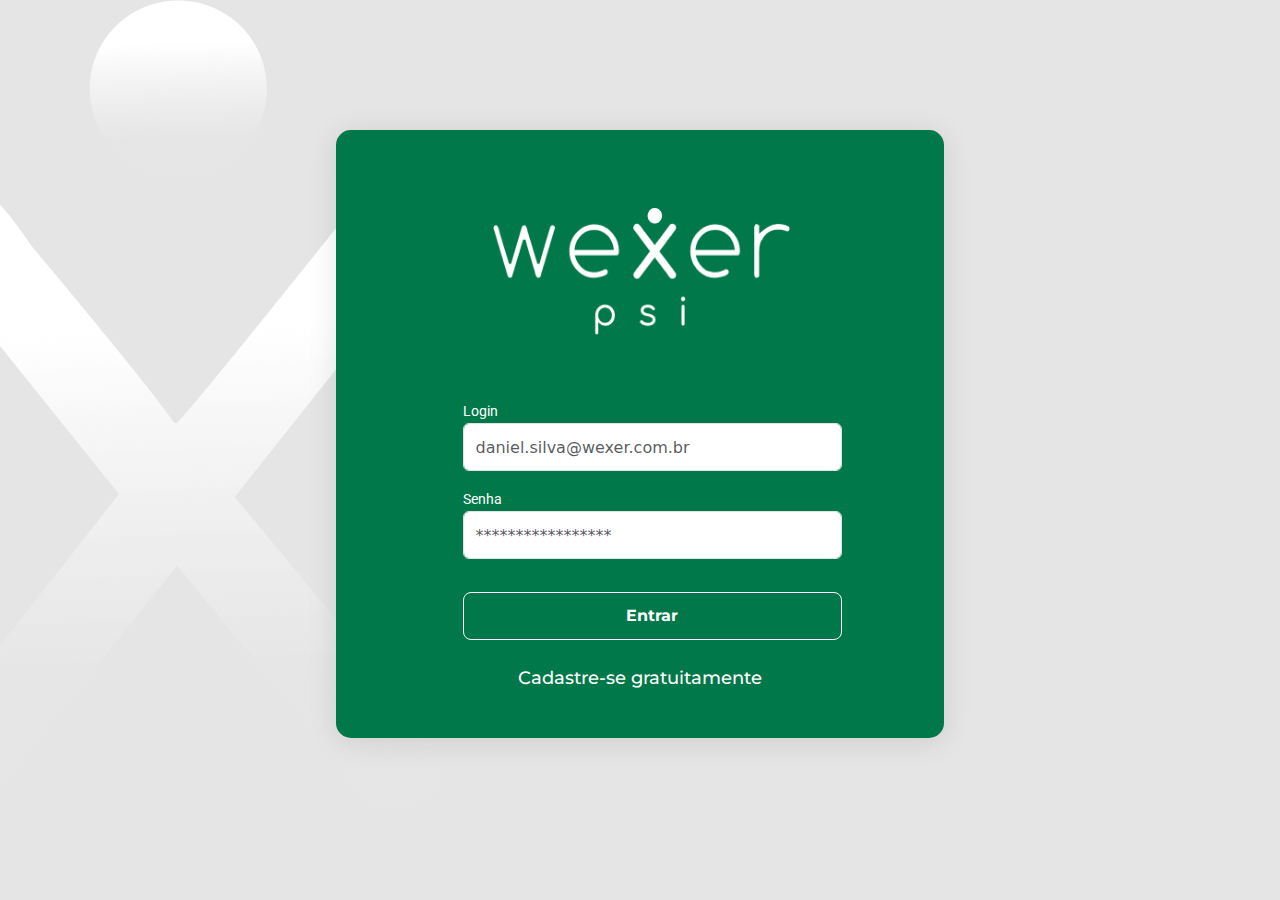
==== index.html @ e56c5f70 "first commit" ====
<!DOCTYPE html>
<html lang="pt-br">
<head>
    <meta charset="UTF-8">
    <meta http-equiv="X-UA-Compatible" content="IE=edge">
    <meta name="viewport" content="width=device-width, initial-scale=1.0">
    <link href="https://fonts.googleapis.com/css2?family=Montserrat:wght@400;500;600;700&amp;family=Source+Code+Pro:wght@300&amp;display=swap" rel="stylesheet">
    <link href="https://fonts.googleapis.com/css2?family=Roboto:wght@100;300;400;500;700&amp;family=Spectral:wght@700&amp;display=swap" rel="stylesheet">
    <link rel="stylesheet" href="https://cdn.jsdelivr.net/npm/bootstrap@5.3.0-alpha3/dist/css/bootstrap.min.css">
    <link rel="stylesheet" href="./style/style.css">
    <title>Wexer</title>
</head>
<body class="d-flex body-login">
     
    <div class="container login">
        <div class="col ">
            <div class="row ">
                <img src="./image/logo-wexer.png" alt="Logo Wexer" class="logo-wexer ">
            </div>
            <div class="row ">
                <form class="form-login">
                    <div class="mb-3 ">
                      <label for="login-email" class="form-label">Login</label>
                      <input type="email" class="form-control input-login" id="login-email" placeholder="daniel.silva@wexer.com.br" required>
                    </div>
                    <div>
                      <label for="login-password" class="form-label">Senha</label>
                      <input type="password" class="form-control input-login" id="exampleInputPassword1" placeholder="*****************" required>
                    </div>
                    <button type="submit" class="btn btn-primary ">Entrar</button>
                  </form>
            </div>
        </div>
        <div class="row ">
            <a href="./cadastro.html" class="link-cadastro">Cadastre-se gratuitamente</a>
        </div>
    </div>
</body>
</html>
---- style/style.css ----
.body-login{ /*Estilo do background das telas de login e cadastro*/
    background-image: url("./image-css/logo-back.png");
    background-repeat: no-repeat;
    background-color: #E5E5E5;
 } 

/*Inicio do estilo da tela de login*/
.login{
    width: 38rem;
    height: 38rem;
    background-color: #017849;
    justify-items: center;
    margin-top: 8.125rem;
    border-radius: 0.938rem;
    box-shadow: 0px 4px 30px rgba(0, 0, 0, 0.1);
}

.logo-wexer{
    width: 20.064rem;
    height: 7.964rem;
    margin-top: 4.844rem;
    margin-left: 9.031rem;
    margin-right: 8.905rem;
}

.form-login{
    margin-top: 4.036rem;

}
.form-login label{
    margin-left: 7.156rem;
    color: #ffffff;
    font-family: 'Roboto';
    margin-bottom: 0;
    font-size: 14px;
    font-weight: 400;
}

.input-login{
    width: 23.69rem;
    height: 2.995rem;
    margin-left: 7.156rem;
}

.form-login .btn-primary{
    width: 23.69rem;
    height: 3rem;
    border-radius: 0.50rem;
    border-color: #ffffff;
    text-align: center;
    margin-left: 7.156rem;
    margin-top: 2.031rem;
    background: #017849;
    font-family: 'montserrat';
    font-size: 1rem;
    font-weight: bold;
}

.form-login button:hover{
    background: #017849;
    border-color: #ffffff;
    filter: drop-shadow(0px 4px 30px rgba(0, 0, 0, 0.1));
}

.link-cadastro{
    color: #ffffff;
    font-family: 'montserrat';
    font-size: 1.125rem;
    font-weight: 500;
    text-decoration: none;
    text-align: center;
    margin-top: 1.625rem;
    line-height: 1.35;
}

/*Final do estilo da tela de login*/
/*Incio do estilo da tela de cadastro*/
.cadastro{
    width: 32.5rem;
    height: 29.125rem;
    margin-top: 6rem;
    background-color: #ffffff;
    border-radius: 0.938rem;
}
.logo-cadastro img{
    width: 11.362rem;
    height: 2.516rem;
    margin-top: 2.688rem;
    margin-left: 10.56rem;
    margin-right: 10.563rem;
    padding: 0;
}

.titulo-cadastro h2{
    margin: 0;
    margin-top: 1.609rem;
    text-align: center;
    font-family: 'Montserrat';
    font-size: 1.125rem;
    font-weight: 500;
    line-height: 1.371rem;
    color: #00995D;
}
.titulo-cadastro h3{
    margin-top: 0.38rem;
    margin-bottom: 1.625rem;
    text-align: center;
    font-family: 'Montserrat';
    font-size: 1rem;
    font-weight: 400;
    line-height: 1.7rem;
    color: #00995D;
}

.form-cadastro label{
    margin-left: 4.375rem;
    color: #6F6F6E;
    font-family: 'Roboto';
    margin-bottom: 0;
    font-size: 14px;
    font-weight: 400;
}

.input-cadastro{
    width: 23.69rem;
    height: 2.995rem;
    margin-left: 4.375rem;
    border: 1px;
    border-color: #BDBDBD;
    border-style: solid;
    border-radius: 0.50rem;
}

.form-cadastro .btn-primary{
    margin-right: 4.375rem;
    margin-left: 16.063rem;
    margin-top: 2.188rem;
    width: 12rem;
    height: 3rem;
    background: #00995D;
    box-shadow: 0px 4px 2px rgba(0, 0, 0, 0.15);
    border-radius: 0.50rem;
    border-style: none;
    font-family: 'Montserrat';
    font-style: normal;
    font-weight: 700;
    font-size: 1rem;
    line-height: 1.25rem;
    
}

.form-cadastro .fa-arrow-right{
    margin-left: 0.813rem;
}

.form-cadastro .btn-primary:hover{
    background: #017849;
}
/*Final do estilo da tela de cadastro*/
/*Incio do estilo da tela de cadastro da senha*/

.cadastro-senha{
    width: 32.5rem;
    height: 33.375rem;
    background: #ffffff;
    margin-top: 6.125rem;
    margin-left: 28.75rem;
    border-radius: 1rem;
}

.form-cadastro ul{
    list-style-type: none;
    margin-top: 1.145rem;
    margin-left: 4.375rem;
    padding: 0;
}

.form-cadastro span{
    color: #eb5757;
}

#btn-senha{
    margin-top: 0;
}
/*Final do estilo da tela de cadastro da senha*/
/*Inicio do estilo da tela home*/

.header-home{
    width: 100%;
    height: 5.063rem;
    margin: 0;
    background-color: #ffffff;
    filter: drop-shadow(0px 4px 4px rgba(0, 0, 0, 0.25));
    padding: 0;
}

.navbar{
    height: 5rem;
    padding: 0;
}

.logo-header{
    height: 5rem;
    width: 5rem;
    background: #FFFFFF;
    box-shadow: 0px 4px 20px rgba(0, 0, 0, 0.1);
    margin: 0;
}

.logo-header img{
    height: 44.33px;
}

.dropdown-menu{
    width: 200px;
    margin-right: 20px;
}


.btn-logout{
    color: #00995D;
    font-size: 1.5rem;
}
.btn-logout:hover{
    color: #00995D;
}

.btn-check:checked + .btn, .btn.active, .btn.show, .btn:first-child:active, :not(.btn-check) + .btn:active{
    border: 0;
    color: #00995D;
}

.titulo-home{
    font-family: 'Comfortaa';
    font-style: normal;
    font-size: 24px;
    font-weight: 400;
    line-height: 27px;
    margin-top: 1rem;
    margin-left: 8rem;
    
}

.bg-tabela{
    margin-top: 0.5rem;
    margin-left: 8rem;
    width: 100rem;
    min-height: 34rem;
    background-color: #ffffff;
    border-radius: 1rem;
}

.bg-home{
    background-color: #E5E5E5;
    height:100%;
}

.btn-adicionar-paciente{
    background-color: #017849;
    border-radius: 30px;
    width: 12.3rem;
    height: 3.25rem;
    color: #ffffff;
    border-style: none;
    margin-top: 1.5rem;
    margin-left: 1.5rem;
}
.input-filtrar{
    width: 504px;
}
.filtrar{
    width: 23.69rem;
    height: 3rem;
    border-top-left-radius: 24px;
    border-bottom-left-radius: 24px;
    margin: 0;
}

.btn-filtrar{
    width: 7.81rem;
    height: 3rem;
    border-top-right-radius: 24px;
    border-bottom-right-radius: 24px;
    border-style: none;
    background-color: #00995D;
    color: #ffffff;
    margin-right: 24px;
}

.titulo-tabela h4{
    font-family: 'Montserrat';
    font-style: normal;
    font-weight: 400;
    font-size: 16px;
    line-height: 20px;
    color: #2F80ED;
    padding: 13px;
    margin: 0;
}

.input-group{
    margin-right: 1.5rem;
}

.titulo-modal{
    font-family: 'Montserrat';
    font-weight: 700;
    font-size: 24px;
    color: #00995D;
    margin-top: 1.5rem;
    margin-bottom: 1.5rem;
}

.tam-form{
    width: 327px;
    height: 70px;
    margin-right: 1.5rem;
    margin-top: 1rem;
    margin-bottom: 1rem;
}

.tam-form label{
    font-family: 'Roboto';
    font-size: 14px;
    font-weight: 400;
    color: #4f4f4f;
}

.tam-form input{
    width: 327px;
    padding-top: 6px;
    padding-bottom: 6px;
    border-radius: 0.5rem;
    border: 1px solid #BDBDBD;
}
.tam-form select{
    width: 327px;
    border: 1px solid #BDBDBD;
}

.btn-cancelar{
    background-color: none;
    border: none;
    font-size: 16px;
    font-family: 'Comfortaa';
    font-weight: 700;
    color: #616161;
}

.btn-criar{
    height: 48px;
    width: 147px;
    border-radius: 0.5rem;
    background-color:#00995D;
    color: #FFFFFF;
}

.btn-criar:hover{
    background-color: #017849;
    color: #FFFFFF;
}

.fa-circle-xmark{
    font-size: 24px;
    color: #000000;
    margin-right: 26px;
    margin-top: 26px;
}

.btn-closed{
    border: none;
    background-color: transparent;
}

/*Final do estilo da tela de cadastro da senha*/
/*Inicio do estilo da tela home*/

.header-prontuario{

    flex-direction: column;
}

.titulo-prontuario{
    margin-top: 2rem;
    margin-left: 8.5rem;
    font-family: 'Comfortaa';
    font-style: normal;
    font-weight: 400;
    font-size: 24px;
    line-height: 27px;
}

.resumo-paciente{
    width: 21.25rem;
    height: 21.88rem;
    background-color: #FFFFFF;
    box-shadow: 1px 1px 5px rgba(0, 0, 0, 0.1);
    border: 1px solid #E0E0E0;
    border-radius: 0.5rem;
    margin-left: 138px;
}

.resumo-paciente h4{
    font-family: 'Montserrat';
    font-style: normal;
    font-weight: 500;
    font-size: 18px;
    line-height: 22px;
    color: #212121;
}

.resumo-paciente h5{
    font-family: 'Montserrat';
    font-style: normal;
    font-weight: 400;
    font-size: 16px;
    color: #00995D;
}

.resumo-paciente span{
    font-family: 'Montserrat';
    font-style: normal;
    font-weight: 400;
    font-size: 16px;
    color: #616161;
    margin-left: 1.25rem;
}

.resumo-sessao{
    width: 57.75rem;
    height: 5rem;
    background-color: #FFFFFF;
    border: 1px solid #E0E0E0;
    box-shadow: 1px 1px 5px rgba(0, 0, 0, 0.1);
    border-radius: 8px;
    margin-left: 1.5rem;
}

.btn-sessao{
    border: none;
    background-color: transparent;
}
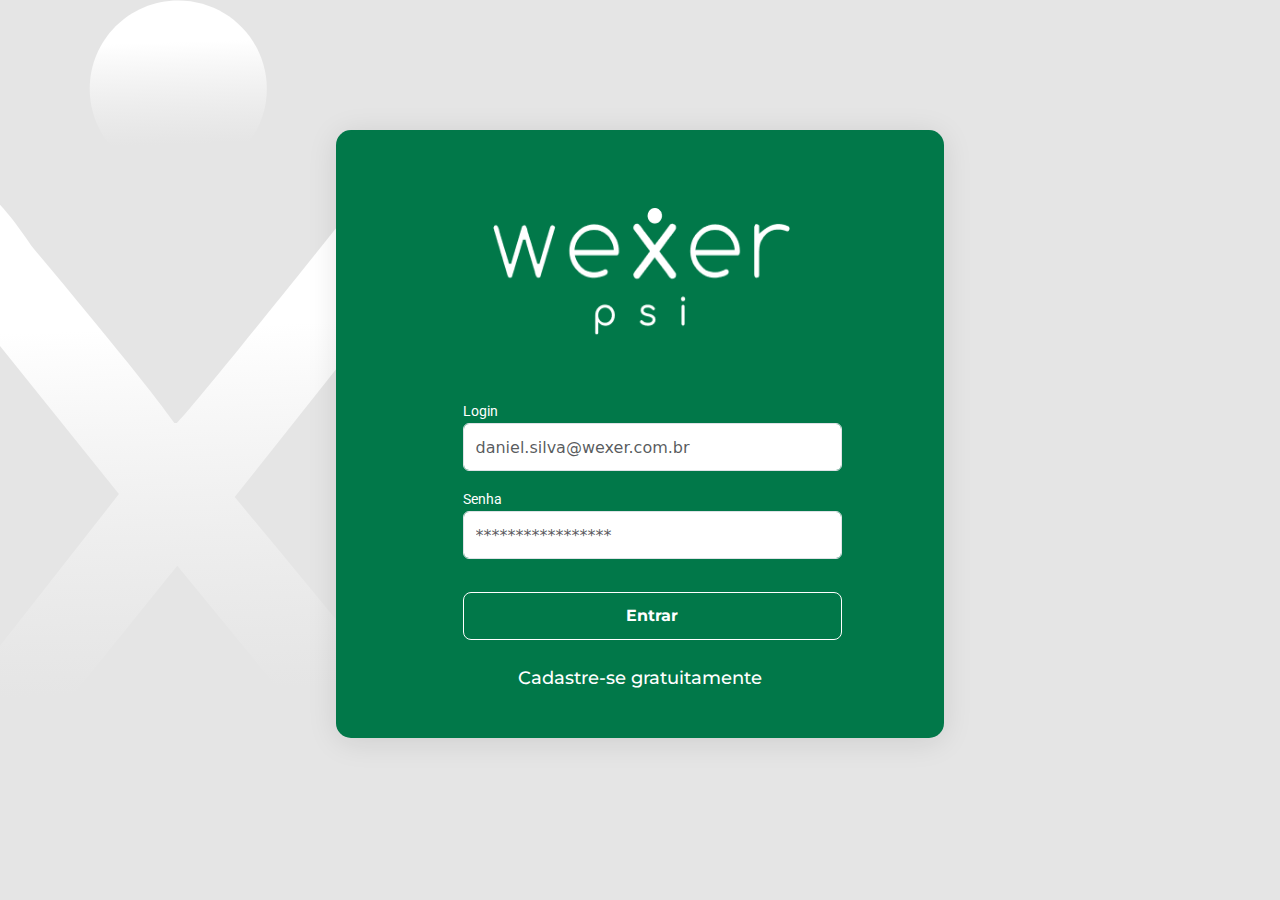
==== commit 56f6fb5a: "Começo da implantação do javascript" ====
--- a/index.html
+++ b/index.html
@@ -18,16 +18,16 @@
                 <img src="./image/logo-wexer.png" alt="Logo Wexer" class="logo-wexer ">
             </div>
             <div class="row ">
-                <form class="form-login">
+                <form class="form-login" id="form-login">
                     <div class="mb-3 ">
                       <label for="login-email" class="form-label">Login</label>
-                      <input type="email" class="form-control input-login" id="login-email" placeholder="daniel.silva@wexer.com.br" required>
+                      <input type="email" class="form-control input-login" id="email-input" placeholder="daniel.silva@wexer.com.br" required>
                     </div>
                     <div>
                       <label for="login-password" class="form-label">Senha</label>
-                      <input type="password" class="form-control input-login" id="exampleInputPassword1" placeholder="*****************" required>
+                      <input type="password" class="form-control input-login" id="password-input" placeholder="*****************" required>
                     </div>
-                    <button type="submit" class="btn btn-primary ">Entrar</button>
+                    <button type="submit" class="btn btn-primary">Entrar</button>
                   </form>
             </div>
         </div>
@@ -35,5 +35,6 @@
             <a href="./cadastro.html" class="link-cadastro">Cadastre-se gratuitamente</a>
         </div>
     </div>
+    <script src="./js/index.js"></script>
 </body>
 </html>--- a/style/style.css
+++ b/style/style.css
@@ -1,5 +1,5 @@
 .body-login{ /*Estilo do background das telas de login e cadastro*/
-    background-image: url("./image-css/logo-back.png");
+    background-image: url("./image-css/logo-bg.svg");
     background-repeat: no-repeat;
     background-color: #E5E5E5;
  } 
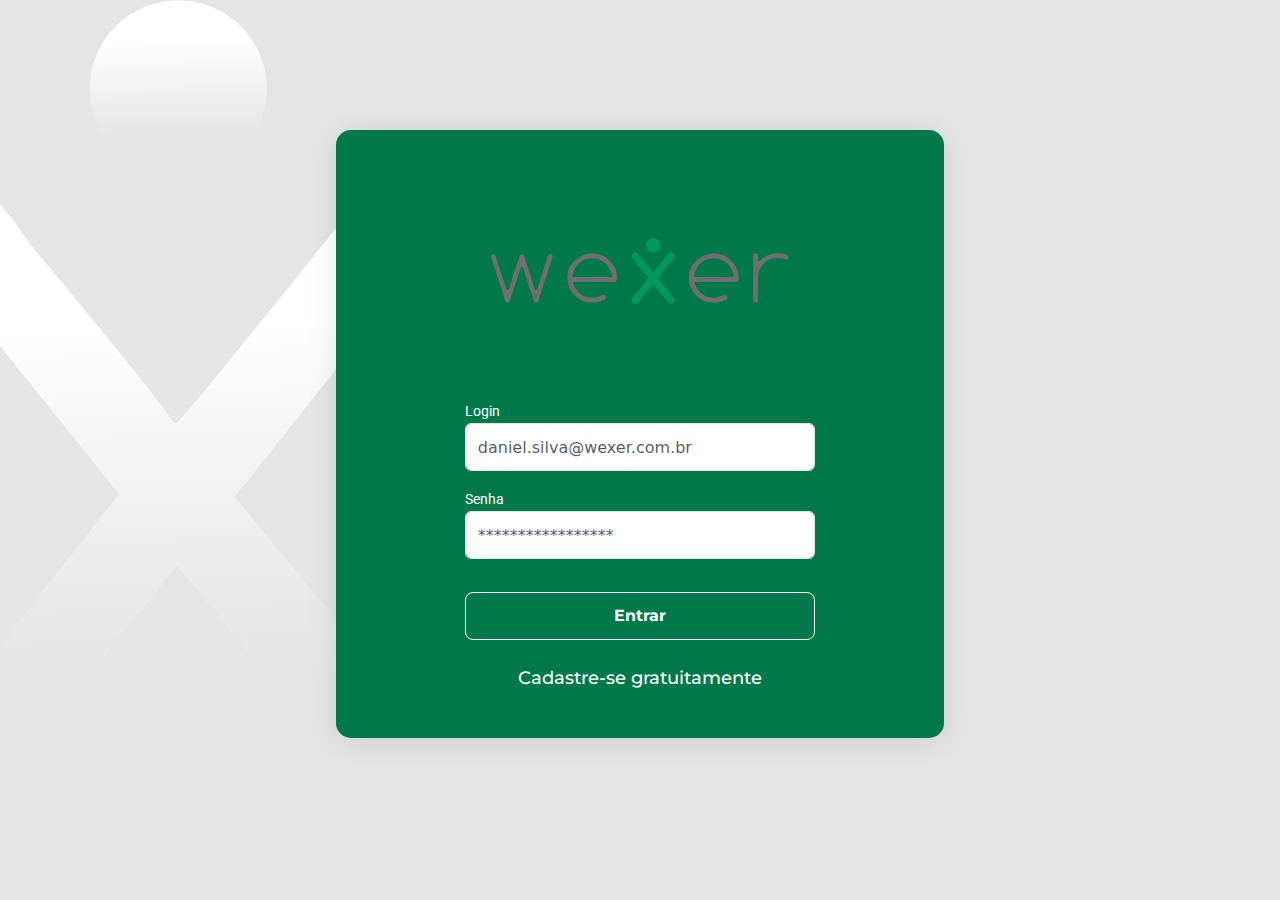
==== commit 47bd6d33: "Changes in Javascript" ====
--- a/index.html
+++ b/index.html
@@ -12,29 +12,37 @@
 </head>
 <body class="d-flex body-login">
      
-    <div class="container login">
-        <div class="col ">
-            <div class="row ">
-                <img src="./image/logo-wexer.png" alt="Logo Wexer" class="logo-wexer ">
-            </div>
-            <div class="row ">
-                <form class="form-login" id="form-login">
-                    <div class="mb-3 ">
-                      <label for="login-email" class="form-label">Login</label>
-                      <input type="email" class="form-control input-login" id="email-input" placeholder="daniel.silva@wexer.com.br" required>
-                    </div>
-                    <div>
-                      <label for="login-password" class="form-label">Senha</label>
-                      <input type="password" class="form-control input-login" id="password-input" placeholder="*****************" required>
-                    </div>
+    <div class="container-fluid login">
+        <div class="col">
+          <div class="row d-flex justify-content-center">
+            <img src="./image/logo-test.svg" alt="Logo Wexer" class="logo-wexer">
+          </div>
+          <div class="row d-flex justify-content-center form-center">
+            <form class="form-login " id="form-login">
+                <div class="row mb-3 d-flex justify-content-center">
+                  <div class="col p-0">
+                  <label for="login-email" class="form-label">Login</label>
+                  <input type="email" class="form-control input-login" id="email-input" placeholder="daniel.silva@wexer.com.br" required>
+                  </div>
+                </div>
+                <div class="row d-flex justify-content-center">
+                    <div class="col p-0">
+                  <label for="login-password" class="">Senha</label>
+                  <input type="password" class="form-control input-login" id="password-input" placeholder="*****************" required>
+                </div>
+                </div>
+                <div class="row justify-content-center">
                     <button type="submit" class="btn btn-primary">Entrar</button>
-                  </form>
-            </div>
+                </div>
+              </form>
         </div>
-        <div class="row ">
-            <a href="./cadastro.html" class="link-cadastro">Cadastre-se gratuitamente</a>
         </div>
-    </div>
+        <div class="row mb-5">
+          <a href="./cadastro.html" class="link-cadastro">Cadastre-se gratuitamente</a>
+        </div>
+      </div>
+      
+      
     <script src="./js/index.js"></script>
 </body>
 </html>--- a/style/style.css
+++ b/style/style.css
@@ -6,29 +6,29 @@
 
 /*Inicio do estilo da tela de login*/
 .login{
-    width: 38rem;
-    height: 38rem;
+    max-width: 38rem;
+    max-height: 38rem;
     background-color: #017849;
-    justify-items: center;
     margin-top: 8.125rem;
     border-radius: 0.938rem;
     box-shadow: 0px 4px 30px rgba(0, 0, 0, 0.1);
 }
 
 .logo-wexer{
-    width: 20.064rem;
+    max-width: 20.064rem;
     height: 7.964rem;
     margin-top: 4.844rem;
-    margin-left: 9.031rem;
-    margin-right: 8.905rem;
-}
-
+
+}
+.form-center{
+    margin-left: 20%;
+    margin-right: 20%;
+}
 .form-login{
     margin-top: 4.036rem;
 
 }
 .form-login label{
-    margin-left: 7.156rem;
     color: #ffffff;
     font-family: 'Roboto';
     margin-bottom: 0;
@@ -36,19 +36,20 @@
     font-weight: 400;
 }
 
+
 .input-login{
-    width: 23.69rem;
-    height: 2.995rem;
-    margin-left: 7.156rem;
+max-width: 23.69rem; 
+height: 2.995rem;
+
 }
 
 .form-login .btn-primary{
-    width: 23.69rem;
+    max-width: 23.69rem;
     height: 3rem;
     border-radius: 0.50rem;
     border-color: #ffffff;
     text-align: center;
-    margin-left: 7.156rem;
+    /* margin-left: 7.156rem; */
     margin-top: 2.031rem;
     background: #017849;
     font-family: 'montserrat';
@@ -76,8 +77,8 @@
 /*Final do estilo da tela de login*/
 /*Incio do estilo da tela de cadastro*/
 .cadastro{
-    width: 32.5rem;
-    height: 29.125rem;
+    max-width: 32.5rem;
+    max-height: 29.125rem;
     margin-top: 6rem;
     background-color: #ffffff;
     border-radius: 0.938rem;
@@ -86,11 +87,13 @@
     width: 11.362rem;
     height: 2.516rem;
     margin-top: 2.688rem;
-    margin-left: 10.56rem;
-    margin-right: 10.563rem;
     padding: 0;
 }
 
+.form-center-cadastro{
+    margin-left: 13%;
+    margin-right: 13%;
+}
 .titulo-cadastro h2{
     margin: 0;
     margin-top: 1.609rem;
@@ -113,7 +116,7 @@
 }
 
 .form-cadastro label{
-    margin-left: 4.375rem;
+    /* margin-left: 13.5%; */
     color: #6F6F6E;
     font-family: 'Roboto';
     margin-bottom: 0;
@@ -122,9 +125,10 @@
 }
 
 .input-cadastro{
-    width: 23.69rem;
+    max-width: 23.69rem;
     height: 2.995rem;
-    margin-left: 4.375rem;
+    /* margin-left: 13.5%; */
+    /* margin-right: 13.5%; */
     border: 1px;
     border-color: #BDBDBD;
     border-style: solid;
@@ -132,8 +136,8 @@
 }
 
 .form-cadastro .btn-primary{
-    margin-right: 4.375rem;
-    margin-left: 16.063rem;
+    /* margin-right: 13.5%; */
+    /* margin-left: 16.063rem; */
     margin-top: 2.188rem;
     width: 12rem;
     height: 3rem;
@@ -160,19 +164,21 @@
 /*Incio do estilo da tela de cadastro da senha*/
 
 .cadastro-senha{
-    width: 32.5rem;
-    height: 33.375rem;
+    max-width: 32.5rem;
+    max-height: 33.375rem;
     background: #ffffff;
     margin-top: 6.125rem;
-    margin-left: 28.75rem;
+   
     border-radius: 1rem;
 }
 
 .form-cadastro ul{
     list-style-type: none;
-    margin-top: 1.145rem;
-    margin-left: 4.375rem;
+    /* margin-top: 1.145rem; */
+    /* margin-left: 4.375rem; */
     padding: 0;
+    font-size: 14px;
+    font-family: 'montserrat';
 }
 
 .form-cadastro span{
@@ -212,10 +218,36 @@
 }
 
 .dropdown-menu{
-    width: 200px;
+    width: 279px;
+    height: 124px;
     margin-right: 20px;
-}
-
+    border-radius: 16px;
+    font-family: 'confortaa';
+    font-size: 14px;
+    font-weight: 400;
+    color: #000000;
+}
+
+.btn-sair{
+    height:auto;
+    width: 100%;
+    border-radius: 16px;
+}
+.btn-sair:hover{
+    background-color: #FFFFFF;
+}
+.vw-email{
+    background: linear-gradient(358.25deg, rgba(229, 229, 229, 0.68) 19.64%, #FFFFFF 75.78%);
+    height: 58px;
+    border-top-right-radius: 16px;
+    border-top-left-radius: 16px;
+    padding-left: 15px;
+}
+
+#emailUser{
+    font-size: 12px;
+    font-family: 'montserrat';
+}
 
 .btn-logout{
     color: #00995D;
@@ -237,22 +269,20 @@
     font-weight: 400;
     line-height: 27px;
     margin-top: 1rem;
-    margin-left: 8rem;
+    margin-left: 8%;
     
 }
 
 .bg-tabela{
-    margin-top: 0.5rem;
-    margin-left: 8rem;
-    width: 100rem;
-    min-height: 34rem;
+    max-width: 100rem;
     background-color: #ffffff;
     border-radius: 1rem;
 }
 
 .bg-home{
     background-color: #E5E5E5;
-    height:100%;
+    height:auto;
+    width: auto;
 }
 
 .btn-adicionar-paciente{
@@ -266,7 +296,7 @@
     margin-left: 1.5rem;
 }
 .input-filtrar{
-    width: 504px;
+    max-width: 504px;
 }
 .filtrar{
     width: 23.69rem;
@@ -287,6 +317,11 @@
     margin-right: 24px;
 }
 
+.titulo-tabela{
+    height: 47px;
+}
+
+
 .titulo-tabela h4{
     font-family: 'Montserrat';
     font-style: normal;
@@ -397,7 +432,6 @@
     box-shadow: 1px 1px 5px rgba(0, 0, 0, 0.1);
     border: 1px solid #E0E0E0;
     border-radius: 0.5rem;
-    margin-left: 138px;
 }
 
 .resumo-paciente h4{
@@ -426,17 +460,84 @@
     margin-left: 1.25rem;
 }
 
-.resumo-sessao{
-    width: 57.75rem;
+ .resumo-sessao{
+    width: 100%;
     height: 5rem;
     background-color: #FFFFFF;
     border: 1px solid #E0E0E0;
     box-shadow: 1px 1px 5px rgba(0, 0, 0, 0.1);
     border-radius: 8px;
-    margin-left: 1.5rem;
-}
+    /* margin-left: 1.5rem; */
+    margin-right: 6%;
+} 
 
 .btn-sessao{
     border: none;
     background-color: transparent;
+
+}
+
+.iconesTabela{
+    padding: 0;
+    border: none;
+    background-color: transparent;
+    max-width: 32px;
+    max-height: 24px;
+}
+
+.linhasTabela{
+    border: none;
+    background-color: transparent;
+}
+
+/*Final do estilo da tela home*/
+/*Inicio do estilo da tela de prontuario*/
+
+
+.titulo-sessao{
+    font-family: 'montserrat';
+    font-size: 18px;
+    font-weight: 500;
+    color: #212121;
+    display: flex;
+    
+}
+
+.modalProntuario{
+    width: 640px;
+}
+
+.inputSessao{
+    width: 11rem;
+
+}
+
+
+.cardProntuario{
+    width: auto;
+    min-height: 210px;
+    background-color: #ffffff;
+    box-shadow: 1px 1px 5px rgba(0, 0, 0, 0.1);
+    border-left: 4px solid ;
+    margin-right: 6%;
+}
+
+.imgProntuario{
+    height: 48px;
+    margin-left: 24px;
+    margin-top: -24px;
+}
+
+.moreBtn{
+    border: none;
+    background-color: transparent;
+    font-size: 36px;
+    text-align: center;
+    margin-top: -25px;
+}
+
+.vertical-line {
+    border-left: 3px solid #000; 
+    height: 2.5rem; 
+    margin-left: 73px; 
 }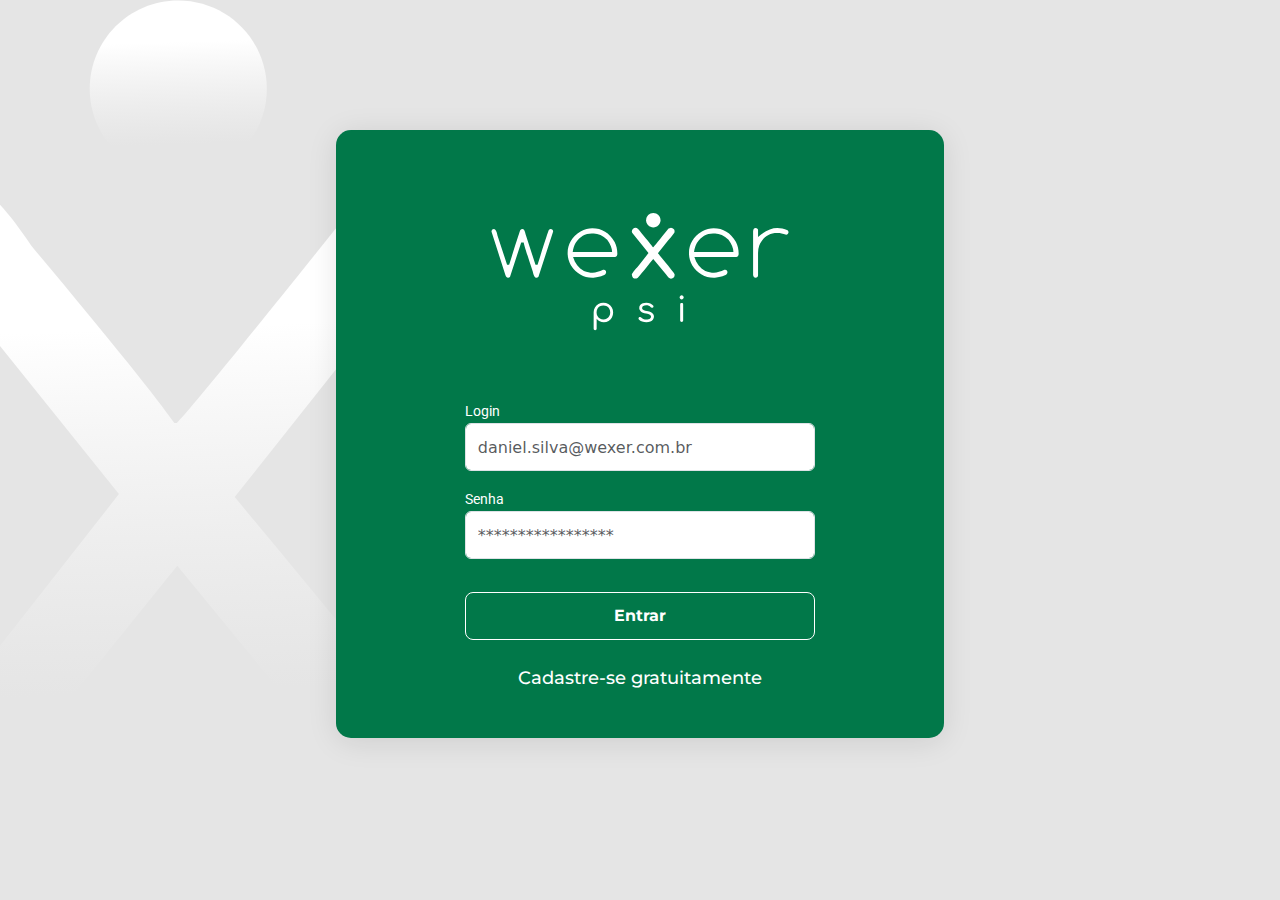
==== commit 05aa0d44: "add comments" ====
--- a/index.html
+++ b/index.html
@@ -15,27 +15,27 @@
     <div class="container-fluid login">
         <div class="col">
           <div class="row d-flex justify-content-center">
-            <img src="./image/logo-test.svg" alt="Logo Wexer" class="logo-wexer">
+            <img src="./image/Logo-home.svg" alt="Logo Wexer" class="logo-wexer">
           </div>
           <div class="row d-flex justify-content-center form-center">
             <form class="form-login " id="form-login">
                 <div class="row mb-3 d-flex justify-content-center">
                   <div class="col p-0">
-                  <label for="login-email" class="form-label">Login</label>
-                  <input type="email" class="form-control input-login" id="email-input" placeholder="daniel.silva@wexer.com.br" required>
+                    <label for="login-email" class="form-label">Login</label>
+                    <input type="email" class="form-control input-login" id="email-input" placeholder="daniel.silva@wexer.com.br" required>
                   </div>
                 </div>
                 <div class="row d-flex justify-content-center">
-                    <div class="col p-0">
-                  <label for="login-password" class="">Senha</label>
-                  <input type="password" class="form-control input-login" id="password-input" placeholder="*****************" required>
-                </div>
+                  <div class="col p-0">
+                    <label for="login-password" class="">Senha</label>
+                    <input type="password" class="form-control input-login" id="password-input" placeholder="*****************" required>
+                  </div>
                 </div>
                 <div class="row justify-content-center">
                     <button type="submit" class="btn btn-primary">Entrar</button>
                 </div>
-              </form>
-        </div>
+            </form>
+          </div>
         </div>
         <div class="row mb-5">
           <a href="./cadastro.html" class="link-cadastro">Cadastre-se gratuitamente</a>
--- a/style/style.css
+++ b/style/style.css
@@ -226,6 +226,7 @@
     font-size: 14px;
     font-weight: 400;
     color: #000000;
+    z-index: 99999;
 }
 
 .btn-sair{
@@ -297,6 +298,8 @@
 }
 .input-filtrar{
     max-width: 504px;
+    margin-right: 100px;
+
 }
 .filtrar{
     width: 23.69rem;
@@ -335,6 +338,7 @@
 
 .input-group{
     margin-right: 1.5rem;
+    z-index: 0;
 }
 
 .titulo-modal{
@@ -417,7 +421,7 @@
 
 .titulo-prontuario{
     margin-top: 2rem;
-    margin-left: 8.5rem;
+    margin-left: 100px;
     font-family: 'Comfortaa';
     font-style: normal;
     font-weight: 400;
@@ -428,6 +432,7 @@
 .resumo-paciente{
     width: 21.25rem;
     height: 21.88rem;
+    margin-left: 100px;
     background-color: #FFFFFF;
     box-shadow: 1px 1px 5px rgba(0, 0, 0, 0.1);
     border: 1px solid #E0E0E0;
@@ -467,14 +472,17 @@
     border: 1px solid #E0E0E0;
     box-shadow: 1px 1px 5px rgba(0, 0, 0, 0.1);
     border-radius: 8px;
-    /* margin-left: 1.5rem; */
     margin-right: 6%;
 } 
 
 .btn-sessao{
     border: none;
     background-color: transparent;
-
+    font-family: 'monteserrat';
+    font-size: 16px;
+    line-height: 20px;
+    color: #616161;
+    font-weight: 700;
 }
 
 .iconesTabela{
@@ -489,10 +497,6 @@
     border: none;
     background-color: transparent;
 }
-
-/*Final do estilo da tela home*/
-/*Inicio do estilo da tela de prontuario*/
-
 
 .titulo-sessao{
     font-family: 'montserrat';
@@ -515,11 +519,12 @@
 
 .cardProntuario{
     width: auto;
-    min-height: 210px;
+    min-height: fit-content;
     background-color: #ffffff;
     box-shadow: 1px 1px 5px rgba(0, 0, 0, 0.1);
     border-left: 4px solid ;
-    margin-right: 6%;
+    border-radius: 0px 8px 8px 0px;
+
 }
 
 .imgProntuario{
@@ -540,4 +545,116 @@
     border-left: 3px solid #000; 
     height: 2.5rem; 
     margin-left: 73px; 
-}+}
+
+.voltar{
+    text-decoration: none;
+    font-family: 'montserrat';
+    font-size: 16px;
+    font-weight: 400;
+    color: #212121
+}
+
+.ancora-prontuario
+{
+    margin-left: 24px;
+    font-family: 'Comfortaa';
+    font-size: 16px;
+    color: #212121;
+    text-decoration: none;
+}
+
+
+.pesquisar-prontuario
+{
+    margin-top: 28px;
+    margin-right: 200px;
+}
+
+.pesquisar input
+{
+    width: 504px;
+    height: 48px;
+    border: 1px solid #BDBDBD;
+    border-radius: 24px 0px 0px 24px;
+    margin-right: 0px;
+}
+
+.pesquisar button
+{
+    background: #00995D;
+    color: #ffffff;
+    width: 125px;
+    height: 48px;
+    border-radius: 0px 30px 30px 0px;
+}
+
+.dataProntuario{
+    font-family: 'Montserrat';
+    font-weight: 400;
+    font-size: 14px;
+    line-height: 17px;
+    color: #616161;
+}
+
+.corpoProntuario{
+    font-family: 'Montserrat';
+    font-weight: 400;
+    font-size: 16px;
+    line-height: 27px;
+    color: #424242;
+}
+
+.dropdown-menu button:hover{
+    background-color: transparent;
+}
+
+.btn-prontuario{
+    font-family: 'Montserrat';
+    font-style: normal;
+    font-weight: 400;
+    font-size: 16px;
+    line-height: 27px;
+}
+
+.btn-prontuario img{
+    margin-right: 5px;
+}
+
+#dataFato{
+    width: 182px;
+    height: 48px;
+    margin-top: 12px;
+    border: 1px solid #BDBDBD;
+    border-radius: 8px; 
+}
+
+#tituloFato{
+    width: 380px;
+    height: 48px;
+    margin-top: 12px;
+    border: 1px solid #BDBDBD;
+    border-radius: 8px;
+}
+
+#ocorridoFato{
+    width: 589px;
+    height: 153px;
+    margin-top: 12px;
+    border: 1px solid #BDBDBD;
+    border-radius: 8px;
+}
+
+.textFato{
+    font-family: 'Montserrat';
+    font-style: normal;
+    font-weight: 400;
+    font-size: 14px;
+    line-height: 17px;
+}
+
+.border-modal{
+    border: 1px solid #BDBDBD;
+    border-radius: 8px;
+    height: 48px;
+}
